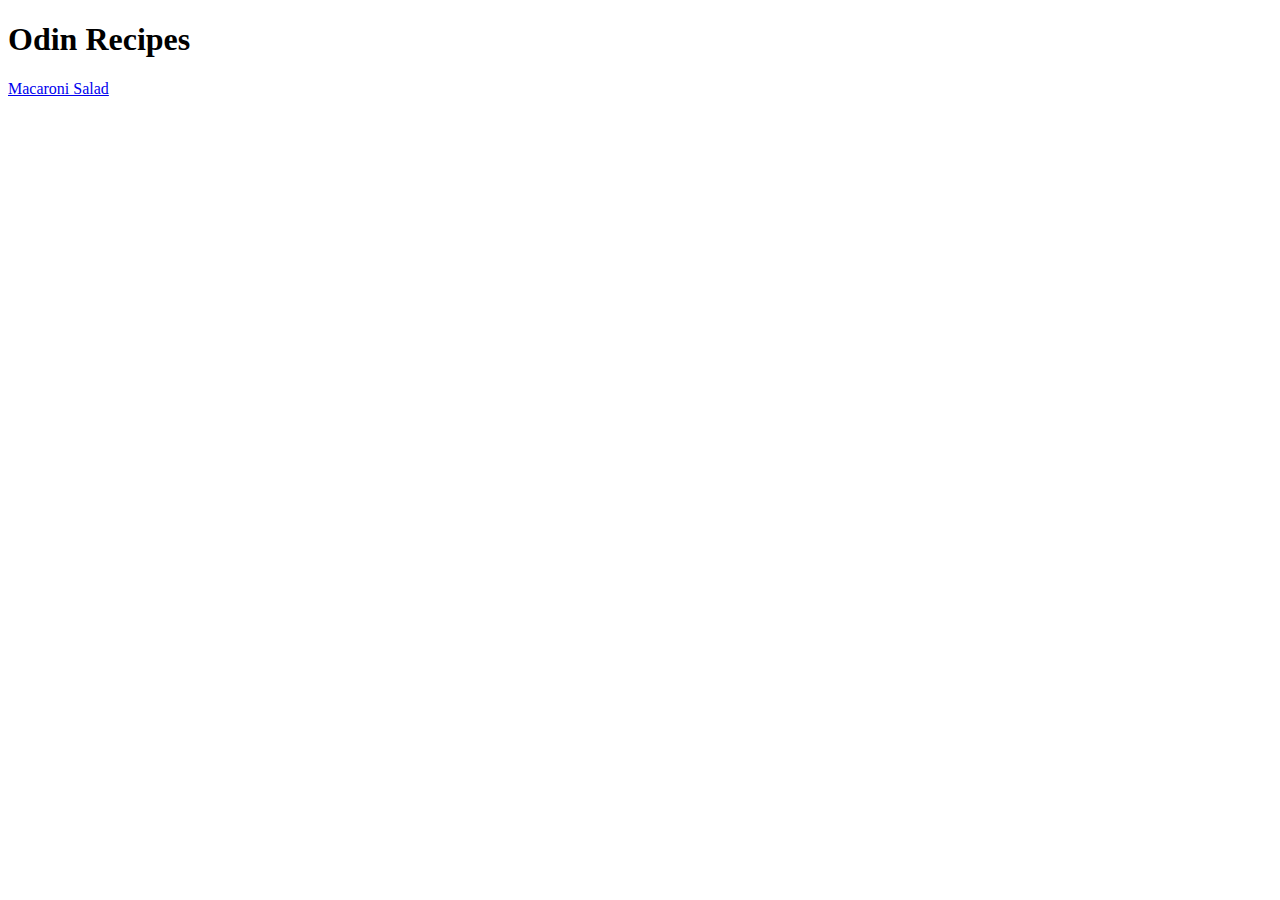
==== index.html @ 820194c5 "eidt  images/macaroni.jpg and index.css" ====
<!DOCTYPE html>
<html lang="en">
<head>
    <meta charset="UTF-8">
    <meta name="viewport" content="width=device-width, initial-scale=1.0">
    <title>Odin Recipes</title>
    
</head>
<body>
   <h1 class="title">Odin Recipes</h1>
   <a href="recipes/macaroni-salad.html">Macaroni Salad</a>


</body>
</html>
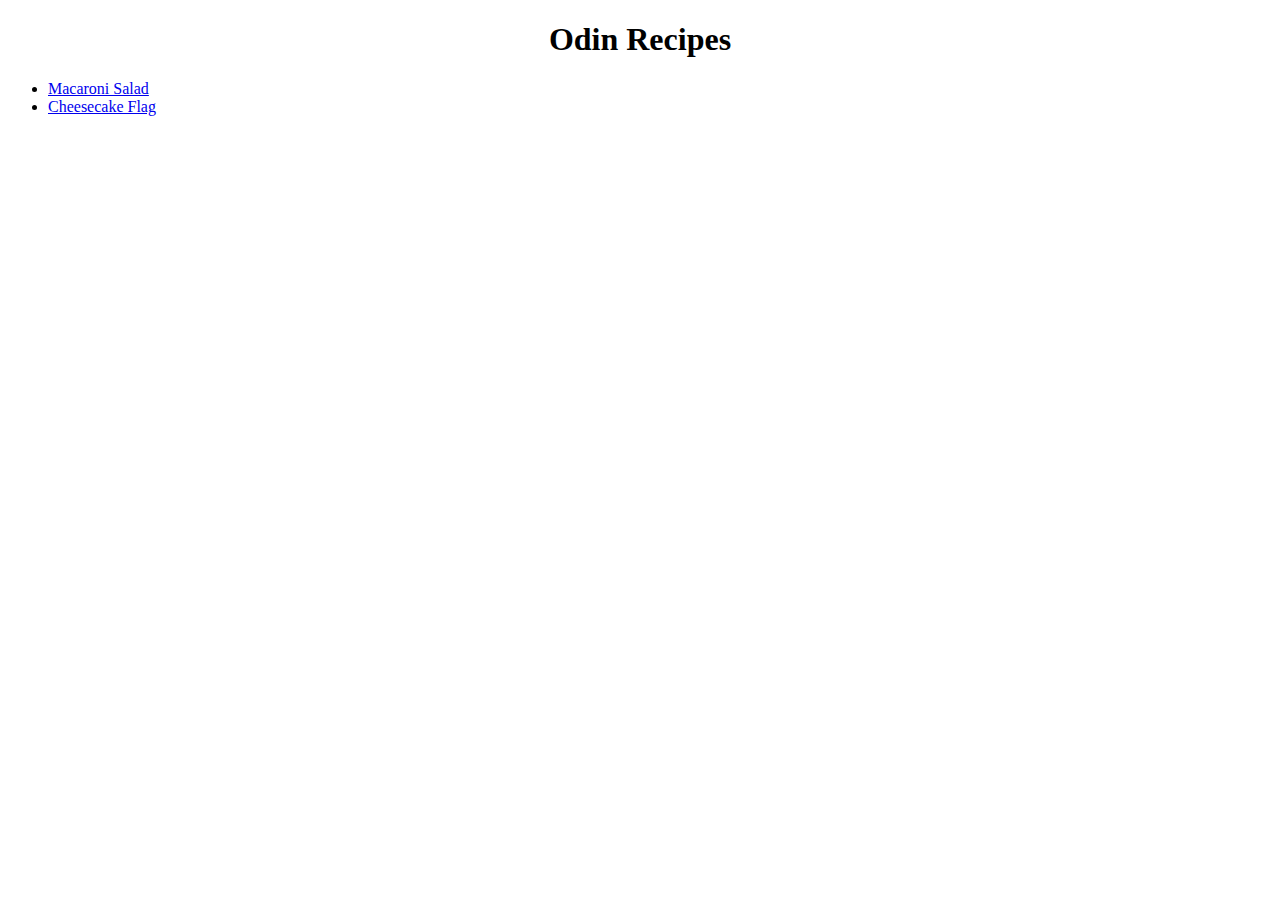
==== commit e34c9365: "added new recipe page" ====
--- a/index.html
+++ b/index.html
@@ -4,12 +4,14 @@
     <meta charset="UTF-8">
     <meta name="viewport" content="width=device-width, initial-scale=1.0">
     <title>Odin Recipes</title>
-    
+    <link rel="stylesheet"  href="index.css">
 </head>
 <body>
    <h1 class="title">Odin Recipes</h1>
-   <a href="recipes/macaroni-salad.html">Macaroni Salad</a>
+<ul>
+   <li><a href="recipes/macaroni-salad.html">Macaroni Salad</a></li>
+   <li><a href="recipes/Cheesecake-flag.html">Cheesecake Flag</a></li>
 
-
+</ul>
 </body>
 </html>--- a/index.css
+++ b/index.css
@@ -0,0 +1,3 @@
+.title{
+    text-align: center;
+}
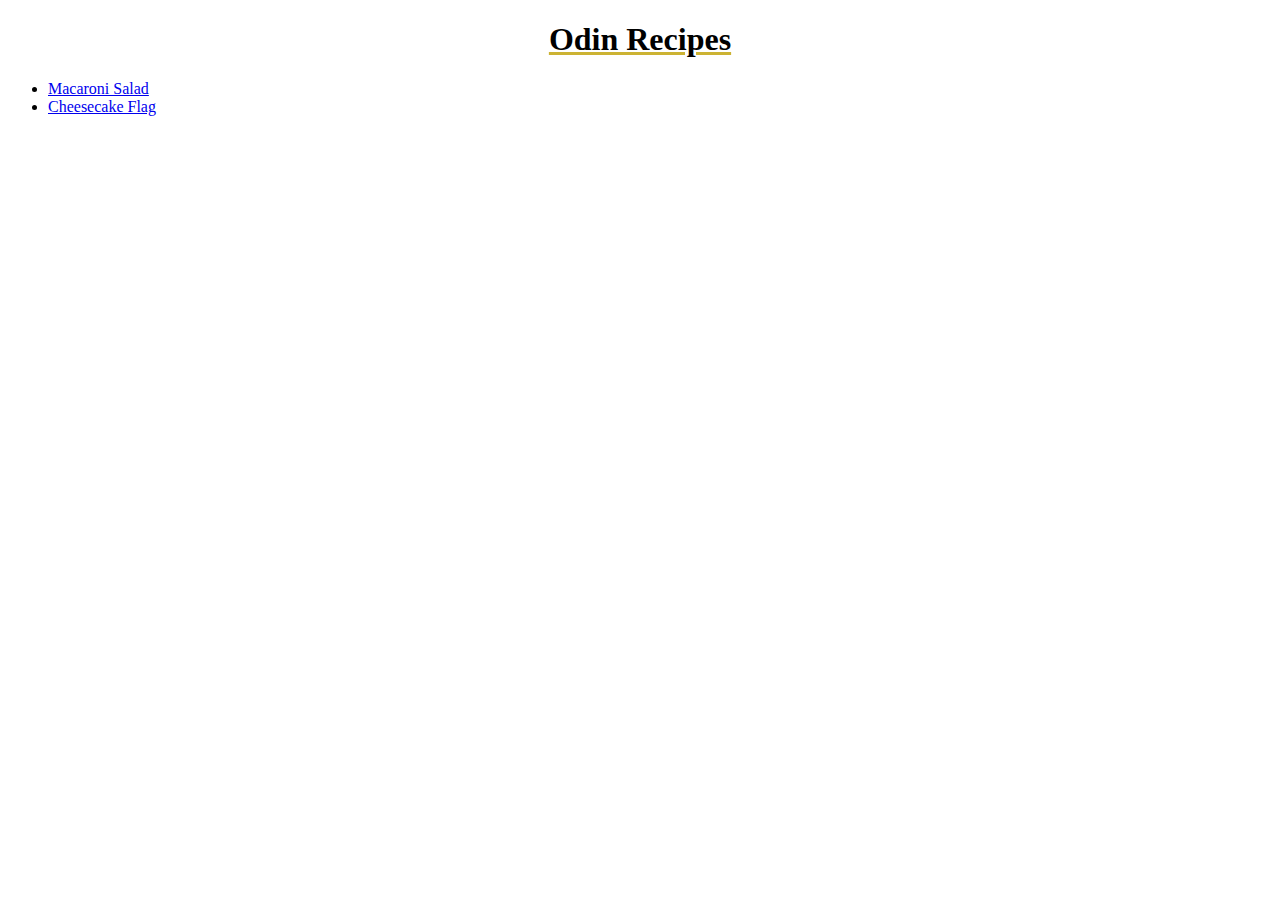
==== commit 343211a9: "Linked index.html to navigate back home" ====
--- a/index.html
+++ b/index.html
@@ -11,7 +11,6 @@
 <ul>
    <li><a href="recipes/macaroni-salad.html">Macaroni Salad</a></li>
    <li><a href="recipes/Cheesecake-flag.html">Cheesecake Flag</a></li>
-
 </ul>
 </body>
 </html>--- a/index.css
+++ b/index.css
@@ -1,3 +1,6 @@
 .title{
     text-align: center;
+    text-decoration: underline;
+    text-decoration-color: rgb(204, 179, 51);
+   
 }
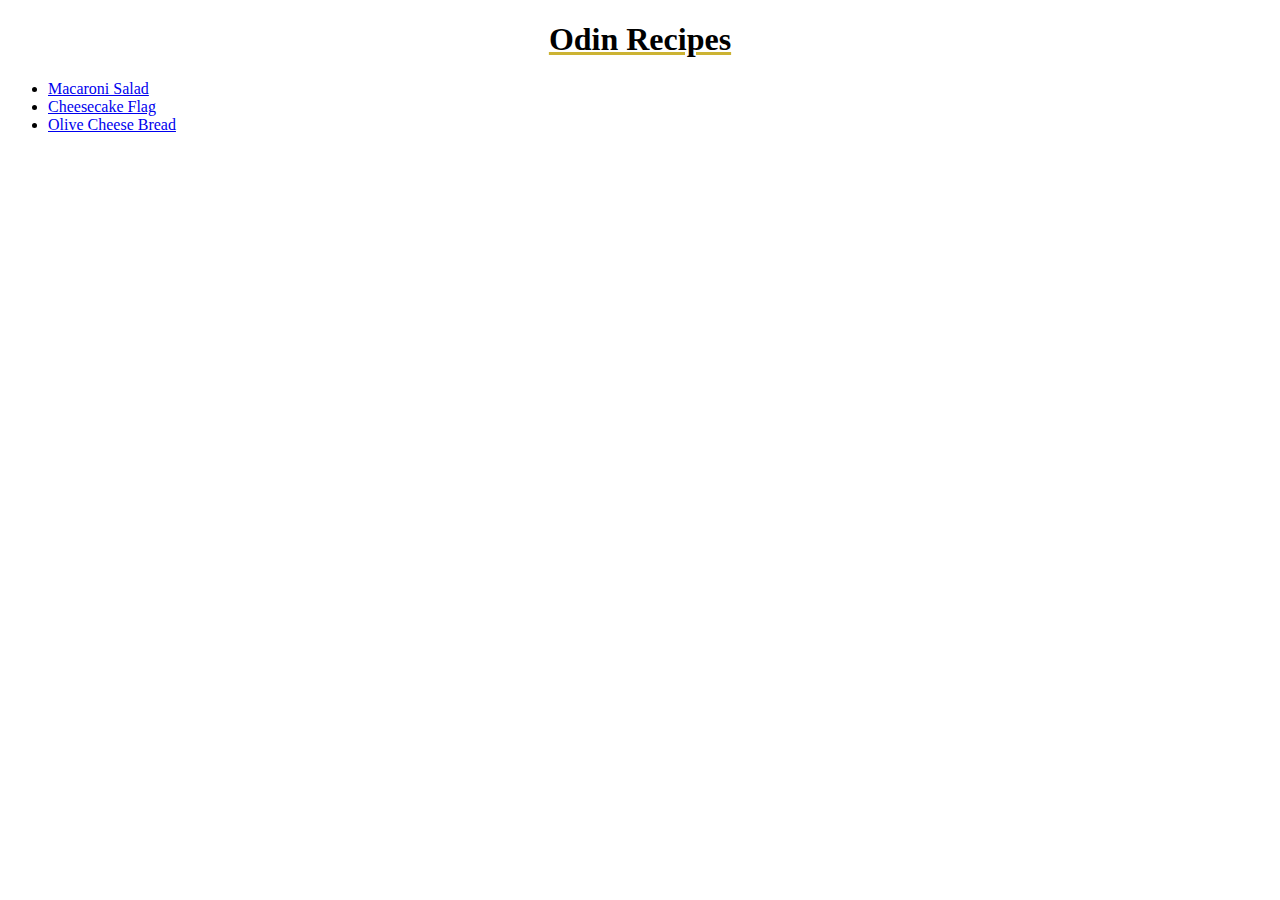
==== commit c4b8acf8: "Cheesy bread page added to index" ====
--- a/index.html
+++ b/index.html
@@ -1,16 +1,17 @@
 <!DOCTYPE html>
 <html lang="en">
-<head>
-    <meta charset="UTF-8">
-    <meta name="viewport" content="width=device-width, initial-scale=1.0">
+  <head>
+    <meta charset="UTF-8" />
+    <meta name="viewport" content="width=device-width, initial-scale=1.0" />
     <title>Odin Recipes</title>
-    <link rel="stylesheet"  href="index.css">
-</head>
-<body>
-   <h1 class="title">Odin Recipes</h1>
-<ul>
-   <li><a href="recipes/macaroni-salad.html">Macaroni Salad</a></li>
-   <li><a href="recipes/Cheesecake-flag.html">Cheesecake Flag</a></li>
-</ul>
-</body>
-</html>+    <link rel="stylesheet" href="index.css" />
+  </head>
+  <body>
+    <h1 class="title">Odin Recipes</h1>
+    <ul>
+      <li><a href="recipes/macaroni-salad.html">Macaroni Salad</a></li>
+      <li><a href="recipes/Cheesecake-flag.html">Cheesecake Flag</a></li>
+      <li><a href="recipes/ocb-.html">Olive Cheese Bread</a></li>
+    </ul>
+  </body>
+</html>
--- a/index.css
+++ b/index.css
@@ -1,6 +1,5 @@
-.title{
-    text-align: center;
-    text-decoration: underline;
-    text-decoration-color: rgb(204, 179, 51);
-   
+.title {
+  text-align: center;
+  text-decoration: underline;
+  text-decoration-color: rgb(204, 179, 51);
 }
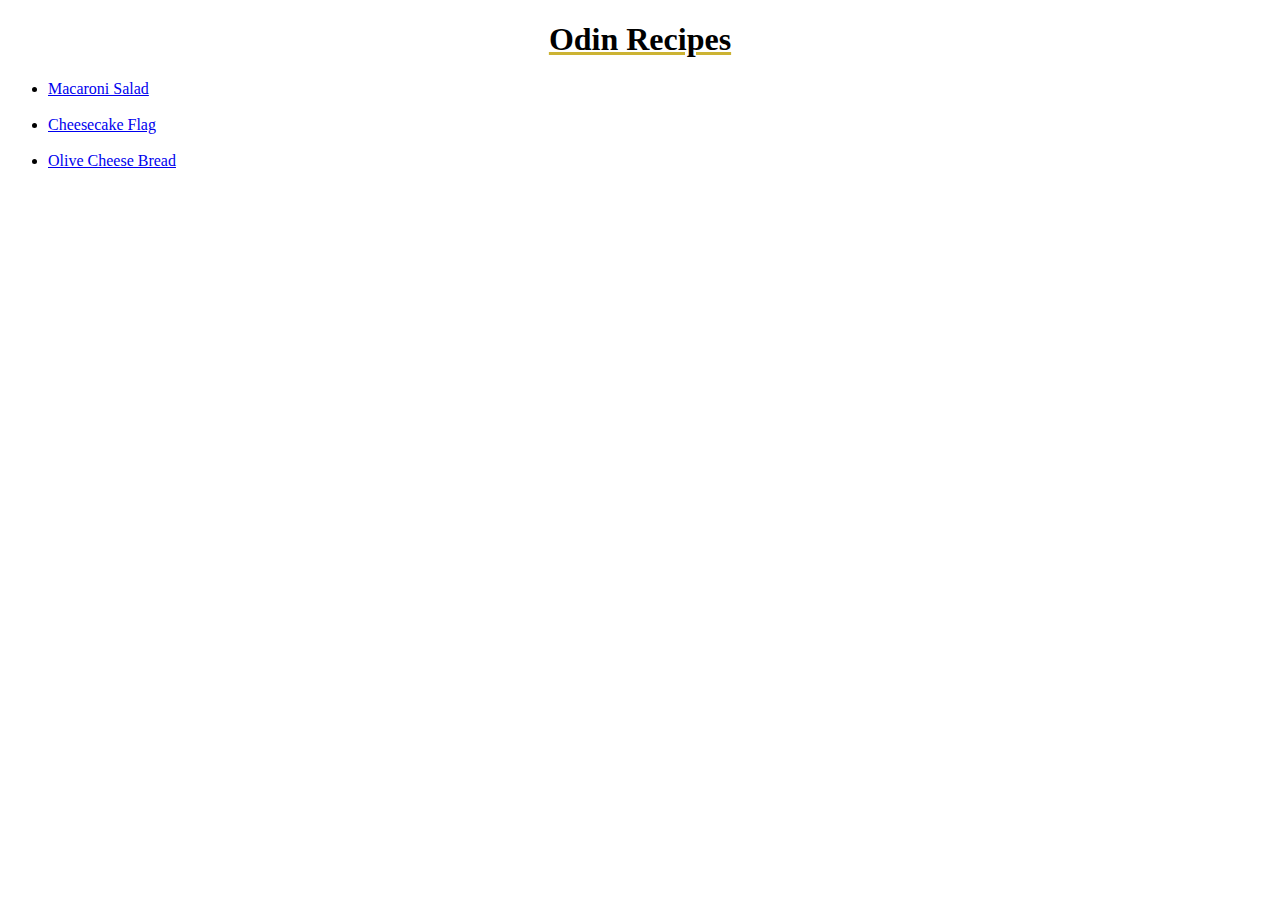
==== commit 9d10a956: "Link for OCB-.html edited to corrected ocb.html" ====
--- a/index.html
+++ b/index.html
@@ -10,8 +10,10 @@
     <h1 class="title">Odin Recipes</h1>
     <ul>
       <li><a href="recipes/macaroni-salad.html">Macaroni Salad</a></li>
+      <br />
       <li><a href="recipes/Cheesecake-flag.html">Cheesecake Flag</a></li>
-      <li><a href="recipes/ocb-.html">Olive Cheese Bread</a></li>
+      <br />
+      <li><a href="recipes/ocb.html">Olive Cheese Bread</a></li>
     </ul>
   </body>
 </html>
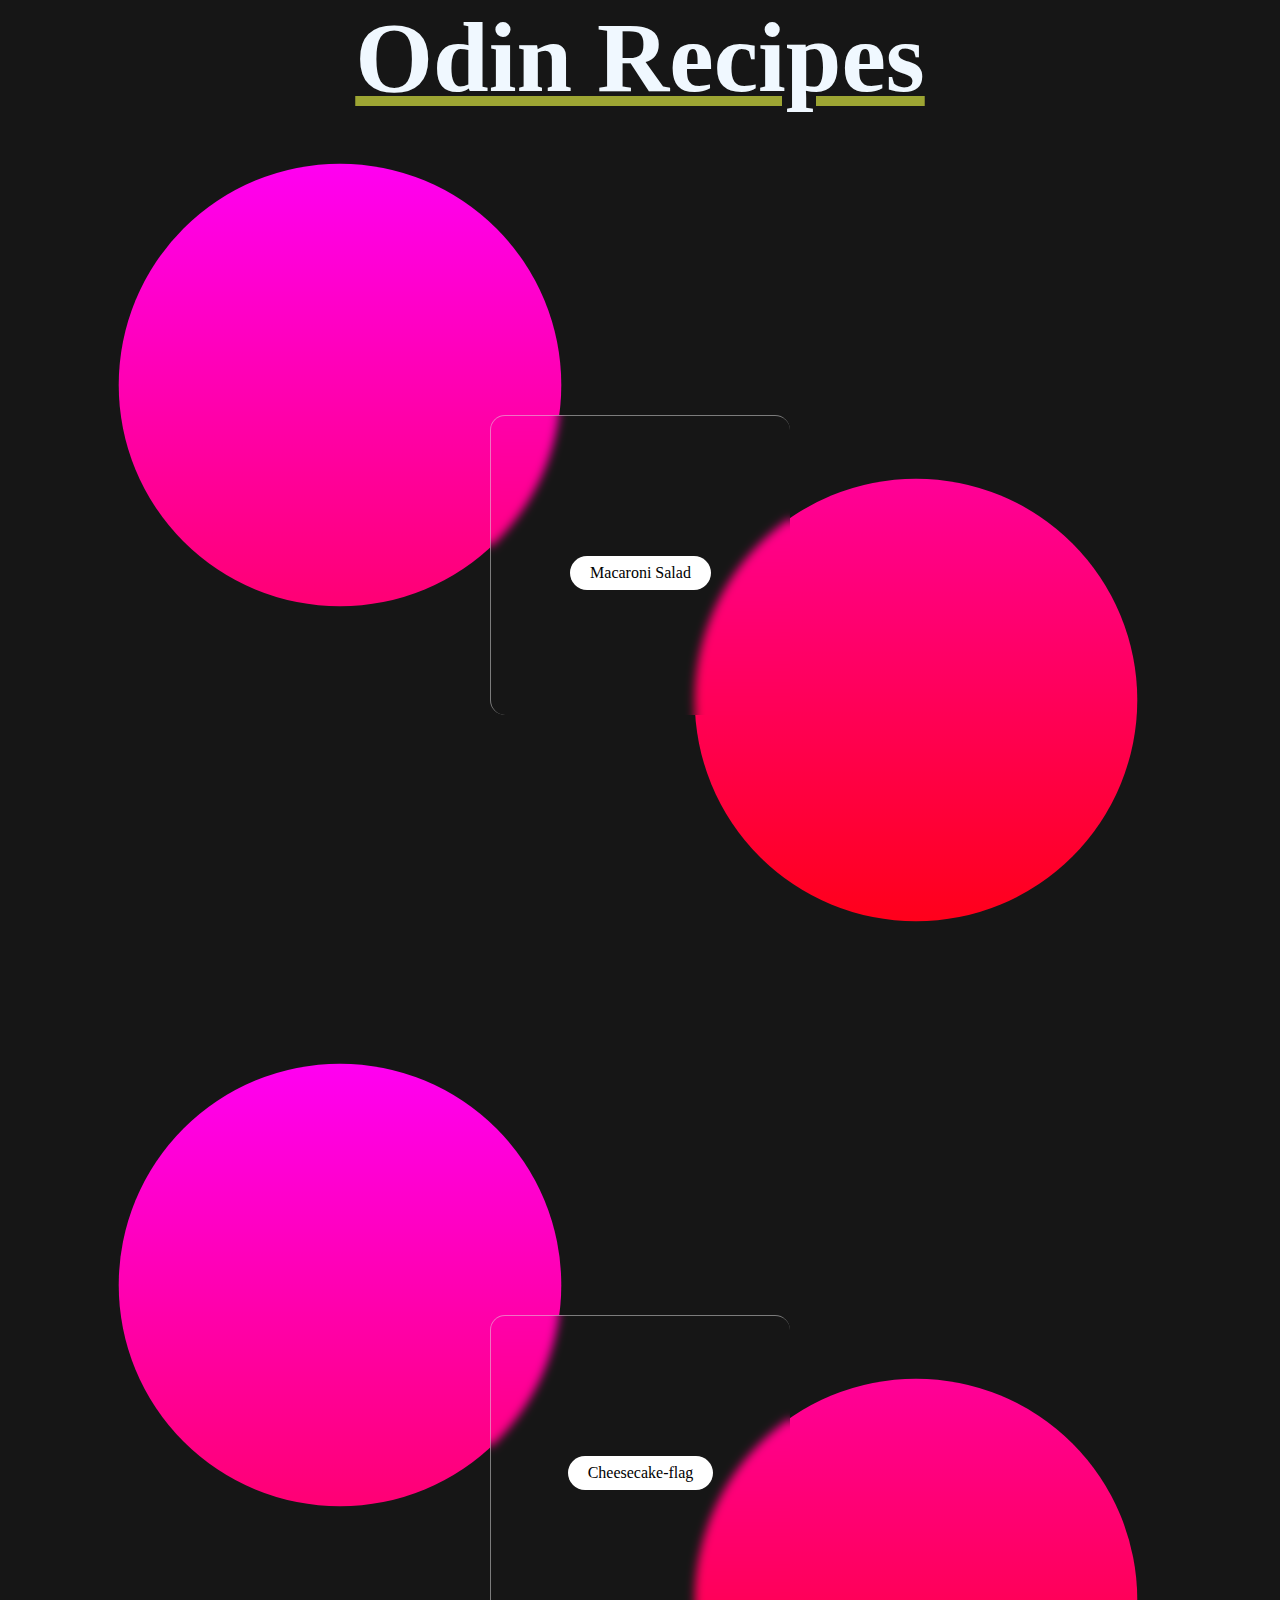
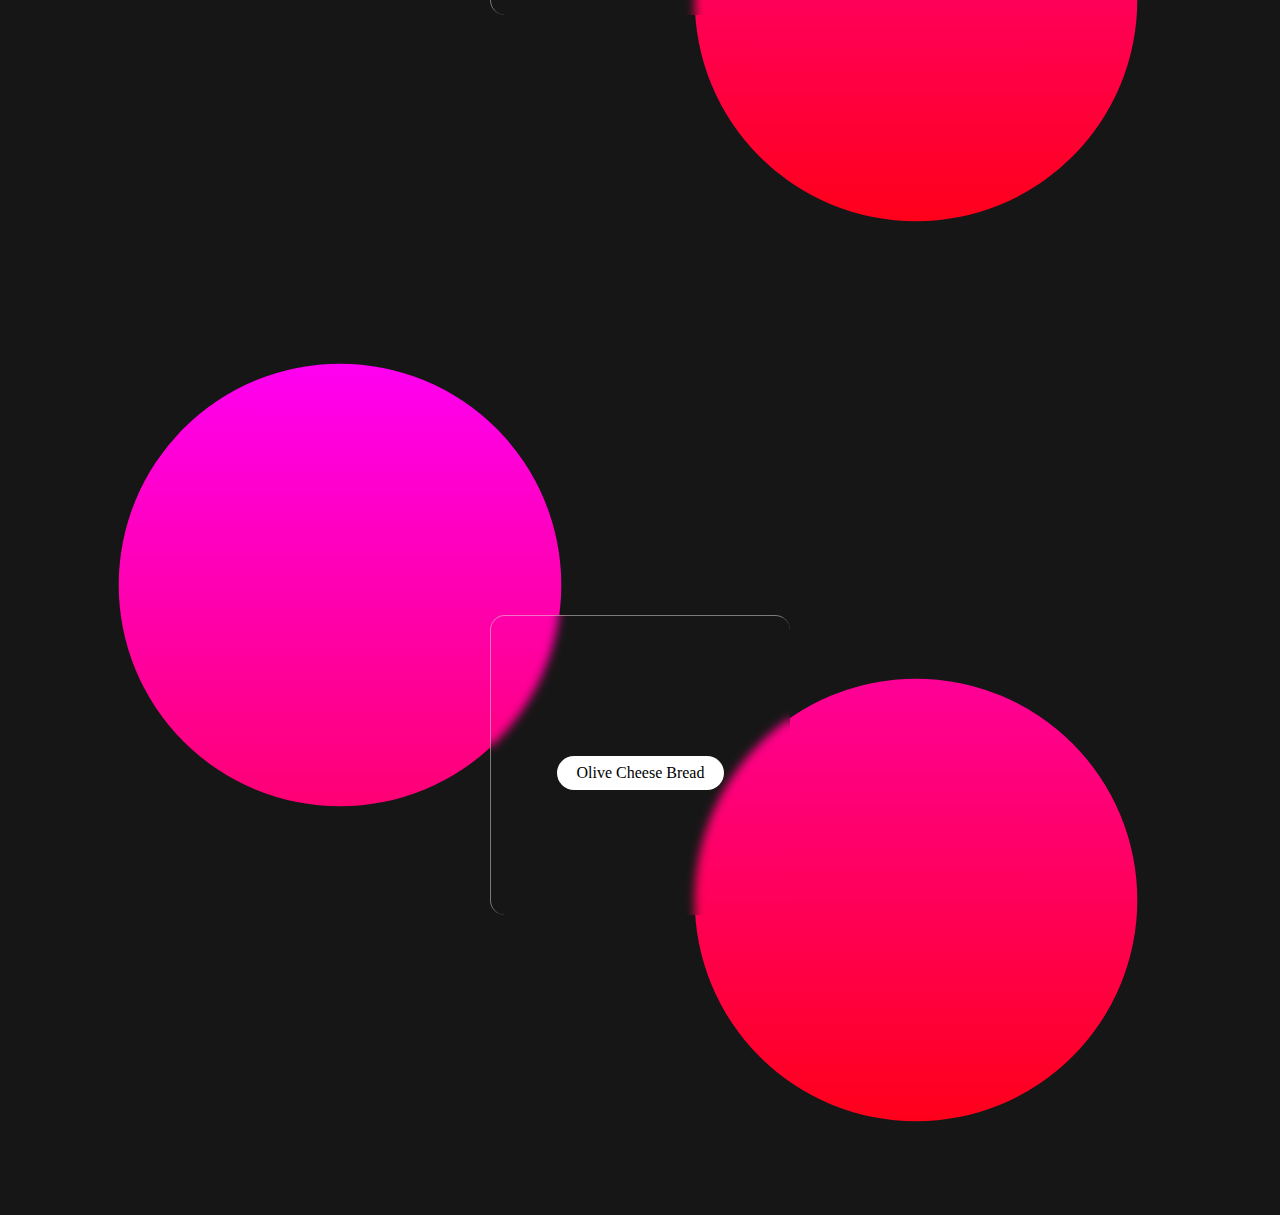
==== commit f363cbe2: "code for new styling added" ====
--- a/index.html
+++ b/index.html
@@ -8,12 +8,32 @@
   </head>
   <body>
     <h1 class="title">Odin Recipes</h1>
-    <ul>
-      <li><a href="recipes/macaroni-salad.html">Macaroni Salad</a></li>
-      <br />
-      <li><a href="recipes/Cheesecake-flag.html">Cheesecake Flag</a></li>
-      <br />
-      <li><a href="recipes/ocb.html">Olive Cheese Bread</a></li>
-    </ul>
+    <main class="container">
+      <div class="card-wrapper">
+        <div class="content">
+          <a class="macaroni" href="recipes/macaroni-salad.html"
+            >Macaroni Salad</a
+          >
+        </div>
+      </div>
+    </main>
+
+    <main class="container">
+      <div class="card-wrapper">
+        <div class="content">
+          <a class="Cheescake Flag" href="recipes/Cheesecake-flag.html"
+            >Cheesecake-flag</a
+          >
+        </div>
+      </div>
+    </main>
+
+    <main class="container">
+      <div class="card-wrapper">
+        <div class="content">
+          <a class="bread" href="recipes/ocb.html">Olive Cheese Bread</a>
+        </div>
+      </div>
+    </main>
   </body>
 </html>
--- a/index.css
+++ b/index.css
@@ -1,5 +1,71 @@
+* {
+  margin: 0;
+  padding: 0;
+  box-sizing: border-box;
+  user-select: none;
+}
 .title {
+  font-family: Copperplate;
   text-align: center;
   text-decoration: underline;
-  text-decoration-color: rgb(204, 179, 51);
+  text-decoration-color: rgb(157, 165, 51);
+  color: aliceblue;
+  font-size: 100px;
 }
+.container::before,
+.container::after {
+  content: "";
+  position: absolute;
+  width: 100%;
+  height: 100%;
+}
+body {
+  height: 100vh;
+  background: #161616;
+}
+.container {
+  position: relative;
+  height: 100%;
+  width: 100%;
+  display: grid;
+  place-items: center;
+}
+.container::before {
+  left: 20px;
+  background: linear-gradient(#f0f, #f00);
+  clip-path: circle(20% at 25% 30%);
+}
+
+.container::after {
+  right: -20px;
+  background: linear-gradient(#f0f, #f00);
+  clip-path: circle(20% at 70% 65%);
+}
+
+.container .card-wrapper {
+  position: relative;
+  display: grid;
+  place-items: center;
+  text-align: center;
+  z-index: 1;
+  width: 300px;
+  height: 300px;
+  box-shadow: 20px 20px 50px rgba(0, 0, 0 0, 0.5);
+  border-radius: 15px;
+  border-top: 1px solid rgba(225, 225, 225, 0.5);
+  border-left: 1px solid rgba(225, 225, 225, 0.5);
+  background: rgb(225, 225, 225, 0);
+  -webkit-backdrop-filter: blur(5px);
+  backdrop-filter: blur(5px);
+  overflow: hidden;
+}
+.container .card-wrapper .content a {
+  display: inline-block;
+  padding: 8px 20px;
+  margin-top: 15px;
+  background: #fff;
+  color: #000;
+  border-radius: 20px;
+  text-decoration: none;
+  font-weight: 500;
+}
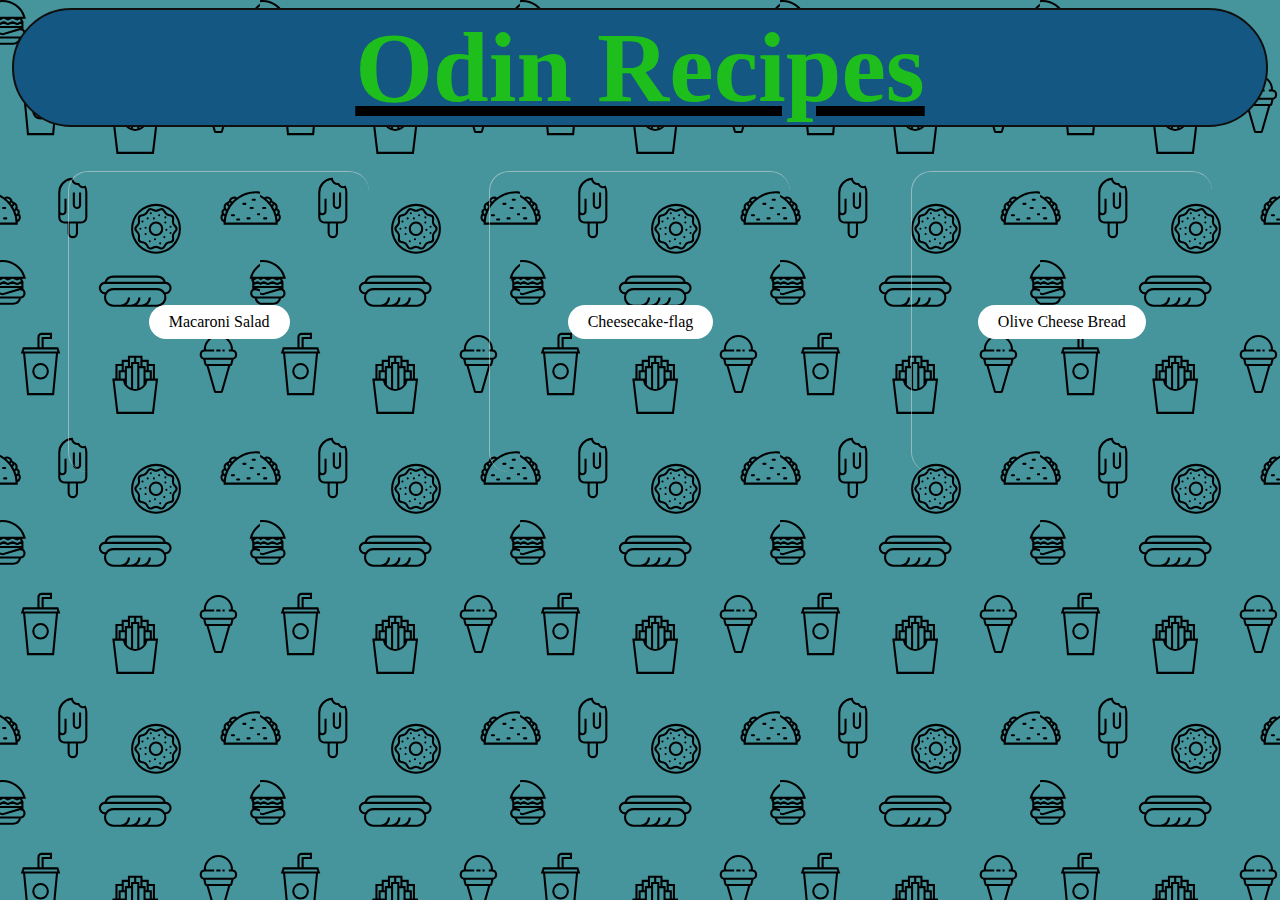
==== commit 97b8f053: "Update" ====
--- a/index.html
+++ b/index.html
@@ -8,32 +8,39 @@
   </head>
   <body>
     <h1 class="title">Odin Recipes</h1>
-    <main class="container">
-      <div class="card-wrapper">
-        <div class="content">
-          <a class="macaroni" href="recipes/macaroni-salad.html"
-            >Macaroni Salad</a
-          >
-        </div>
+
+    <div class="flex">
+      <div id="main">
+        <main class="container">
+          <div class="card-wrapper">
+            <div class="content">
+              <a class="macaroni" href="recipes/macaroni-salad.html"
+                >Macaroni Salad</a
+              >
+            </div>
+          </div>
+        </main>
       </div>
-    </main>
-
-    <main class="container">
-      <div class="card-wrapper">
-        <div class="content">
-          <a class="Cheescake Flag" href="recipes/Cheesecake-flag.html"
-            >Cheesecake-flag</a
-          >
-        </div>
+      <div id="main">
+        <main class="container">
+          <div class="card-wrapper">
+            <div class="content">
+              <a class="Cheescake-Flag" href="recipes/Cheesecake-flag.html"
+                >Cheesecake-flag</a
+              >
+            </div>
+          </div>
+        </main>
       </div>
-    </main>
-
-    <main class="container">
-      <div class="card-wrapper">
-        <div class="content">
-          <a class="bread" href="recipes/ocb.html">Olive Cheese Bread</a>
-        </div>
+      <div id="main">
+        <main class="container">
+          <div class="card-wrapper">
+            <div class="content">
+              <a class="bread" href="recipes/ocb.html">Olive Cheese Bread</a>
+            </div>
+          </div>
+        </main>
       </div>
-    </main>
+    </div>
   </body>
 </html>
--- a/index.css
+++ b/index.css
@@ -1,47 +1,46 @@
 * {
-  margin: 0;
-  padding: 0;
-  box-sizing: border-box;
   user-select: none;
 }
-.title {
+body {
+  background-color: #46949c;
+  background-image: url("data:image/svg+xml,%3Csvg xmlns='http://www.w3.org/2000/svg' width='260' height='260' viewBox='0 0 250 250'%3E%3Cg fill-rule='evenodd'%3E%3Cg fill='%23000000' fill-opacity='1'%3E%3Cpath d='M24.37 16c.2.65.39 1.32.54 2H21.17l1.17 2.34.45.9-.24.11V28a5 5 0 0 1-2.23 8.94l-.02.06a8 8 0 0 1-7.75 6h-20a8 8 0 0 1-7.74-6l-.02-.06A5 5 0 0 1-17.45 28v-6.76l-.79-1.58-.44-.9.9-.44.63-.32H-20a23.01 23.01 0 0 1 44.37-2zm-36.82 2a1 1 0 0 0-.44.1l-3.1 1.56.89 1.79 1.31-.66a3 3 0 0 1 2.69 0l2.2 1.1a1 1 0 0 0 .9 0l2.21-1.1a3 3 0 0 1 2.69 0l2.2 1.1a1 1 0 0 0 .9 0l2.21-1.1a3 3 0 0 1 2.69 0l2.2 1.1a1 1 0 0 0 .86.02l2.88-1.27a3 3 0 0 1 2.43 0l2.88 1.27a1 1 0 0 0 .85-.02l3.1-1.55-.89-1.79-1.42.71a3 3 0 0 1-2.56.06l-2.77-1.23a1 1 0 0 0-.4-.09h-.01a1 1 0 0 0-.4.09l-2.78 1.23a3 3 0 0 1-2.56-.06l-2.3-1.15a1 1 0 0 0-.45-.11h-.01a1 1 0 0 0-.44.1L.9 19.22a3 3 0 0 1-2.69 0l-2.2-1.1a1 1 0 0 0-.45-.11h-.01a1 1 0 0 0-.44.1l-2.21 1.11a3 3 0 0 1-2.69 0l-2.2-1.1a1 1 0 0 0-.45-.11h-.01zm0-2h-4.9a21.01 21.01 0 0 1 39.61 0h-2.09l-.06-.13-.26.13h-32.31zm30.35 7.68l1.36-.68h1.3v2h-36v-1.15l.34-.17 1.36-.68h2.59l1.36.68a3 3 0 0 0 2.69 0l1.36-.68h2.59l1.36.68a3 3 0 0 0 2.69 0L2.26 23h2.59l1.36.68a3 3 0 0 0 2.56.06l1.67-.74h3.23l1.67.74a3 3 0 0 0 2.56-.06zM-13.82 27l16.37 4.91L18.93 27h-32.75zm-.63 2h.34l16.66 5 16.67-5h.33a3 3 0 1 1 0 6h-34a3 3 0 1 1 0-6zm1.35 8a6 6 0 0 0 5.65 4h20a6 6 0 0 0 5.66-4H-13.1z'/%3E%3Cpath id='path6_fill-copy' d='M284.37 16c.2.65.39 1.32.54 2H281.17l1.17 2.34.45.9-.24.11V28a5 5 0 0 1-2.23 8.94l-.02.06a8 8 0 0 1-7.75 6h-20a8 8 0 0 1-7.74-6l-.02-.06a5 5 0 0 1-2.24-8.94v-6.76l-.79-1.58-.44-.9.9-.44.63-.32H240a23.01 23.01 0 0 1 44.37-2zm-36.82 2a1 1 0 0 0-.44.1l-3.1 1.56.89 1.79 1.31-.66a3 3 0 0 1 2.69 0l2.2 1.1a1 1 0 0 0 .9 0l2.21-1.1a3 3 0 0 1 2.69 0l2.2 1.1a1 1 0 0 0 .9 0l2.21-1.1a3 3 0 0 1 2.69 0l2.2 1.1a1 1 0 0 0 .86.02l2.88-1.27a3 3 0 0 1 2.43 0l2.88 1.27a1 1 0 0 0 .85-.02l3.1-1.55-.89-1.79-1.42.71a3 3 0 0 1-2.56.06l-2.77-1.23a1 1 0 0 0-.4-.09h-.01a1 1 0 0 0-.4.09l-2.78 1.23a3 3 0 0 1-2.56-.06l-2.3-1.15a1 1 0 0 0-.45-.11h-.01a1 1 0 0 0-.44.1l-2.21 1.11a3 3 0 0 1-2.69 0l-2.2-1.1a1 1 0 0 0-.45-.11h-.01a1 1 0 0 0-.44.1l-2.21 1.11a3 3 0 0 1-2.69 0l-2.2-1.1a1 1 0 0 0-.45-.11h-.01zm0-2h-4.9a21.01 21.01 0 0 1 39.61 0h-2.09l-.06-.13-.26.13h-32.31zm30.35 7.68l1.36-.68h1.3v2h-36v-1.15l.34-.17 1.36-.68h2.59l1.36.68a3 3 0 0 0 2.69 0l1.36-.68h2.59l1.36.68a3 3 0 0 0 2.69 0l1.36-.68h2.59l1.36.68a3 3 0 0 0 2.56.06l1.67-.74h3.23l1.67.74a3 3 0 0 0 2.56-.06zM246.18 27l16.37 4.91L278.93 27h-32.75zm-.63 2h.34l16.66 5 16.67-5h.33a3 3 0 1 1 0 6h-34a3 3 0 1 1 0-6zm1.35 8a6 6 0 0 0 5.65 4h20a6 6 0 0 0 5.66-4H246.9z'/%3E%3Cpath d='M159.5 21.02A9 9 0 0 0 151 15h-42a9 9 0 0 0-8.5 6.02 6 6 0 0 0 .02 11.96A8.99 8.99 0 0 0 109 45h42a9 9 0 0 0 8.48-12.02 6 6 0 0 0 .02-11.96zM151 17h-42a7 7 0 0 0-6.33 4h54.66a7 7 0 0 0-6.33-4zm-9.34 26a8.98 8.98 0 0 0 3.34-7h-2a7 7 0 0 1-7 7h-4.34a8.98 8.98 0 0 0 3.34-7h-2a7 7 0 0 1-7 7h-4.34a8.98 8.98 0 0 0 3.34-7h-2a7 7 0 0 1-7 7h-7a7 7 0 1 1 0-14h42a7 7 0 1 1 0 14h-9.34zM109 27a9 9 0 0 0-7.48 4H101a4 4 0 1 1 0-8h58a4 4 0 0 1 0 8h-.52a9 9 0 0 0-7.48-4h-42z'/%3E%3Cpath d='M39 115a8 8 0 1 0 0-16 8 8 0 0 0 0 16zm6-8a6 6 0 1 1-12 0 6 6 0 0 1 12 0zm-3-29v-2h8v-6H40a4 4 0 0 0-4 4v10H22l-1.33 4-.67 2h2.19L26 130h26l3.81-40H58l-.67-2L56 84H42v-6zm-4-4v10h2V74h8v-2h-8a2 2 0 0 0-2 2zm2 12h14.56l.67 2H22.77l.67-2H40zm13.8 4H24.2l3.62 38h22.36l3.62-38z'/%3E%3Cpath d='M129 92h-6v4h-6v4h-6v14h-3l.24 2 3.76 32h36l3.76-32 .24-2h-3v-14h-6v-4h-6v-4h-8zm18 22v-12h-4v4h3v8h1zm-3 0v-6h-4v6h4zm-6 6v-16h-4v19.17c1.6-.7 2.97-1.8 4-3.17zm-6 3.8V100h-4v23.8a10.04 10.04 0 0 0 4 0zm-6-.63V104h-4v16a10.04 10.04 0 0 0 4 3.17zm-6-9.17v-6h-4v6h4zm-6 0v-8h3v-4h-4v12h1zm27-12v-4h-4v4h3v4h1v-4zm-6 0v-8h-4v4h3v4h1zm-6-4v-4h-4v8h1v-4h3zm-6 4v-4h-4v8h1v-4h3zm7 24a12 12 0 0 0 11.83-10h7.92l-3.53 30h-32.44l-3.53-30h7.92A12 12 0 0 0 130 126z'/%3E%3Cpath d='M212 86v2h-4v-2h4zm4 0h-2v2h2v-2zm-20 0v.1a5 5 0 0 0-.56 9.65l.06.25 1.12 4.48a2 2 0 0 0 1.94 1.52h.01l7.02 24.55a2 2 0 0 0 1.92 1.45h4.98a2 2 0 0 0 1.92-1.45l7.02-24.55a2 2 0 0 0 1.95-1.52L224.5 96l.06-.25a5 5 0 0 0-.56-9.65V86a14 14 0 0 0-28 0zm4 0h6v2h-9a3 3 0 1 0 0 6H223a3 3 0 1 0 0-6H220v-2h2a12 12 0 1 0-24 0h2zm-1.44 14l-1-4h24.88l-1 4h-22.88zm8.95 26l-6.86-24h18.7l-6.86 24h-4.98zM150 242a22 22 0 1 0 0-44 22 22 0 0 0 0 44zm24-22a24 24 0 1 1-48 0 24 24 0 0 1 48 0zm-28.38 17.73l2.04-.87a6 6 0 0 1 4.68 0l2.04.87a2 2 0 0 0 2.5-.82l1.14-1.9a6 6 0 0 1 3.79-2.75l2.15-.5a2 2 0 0 0 1.54-2.12l-.19-2.2a6 6 0 0 1 1.45-4.46l1.45-1.67a2 2 0 0 0 0-2.62l-1.45-1.67a6 6 0 0 1-1.45-4.46l.2-2.2a2 2 0 0 0-1.55-2.13l-2.15-.5a6 6 0 0 1-3.8-2.75l-1.13-1.9a2 2 0 0 0-2.5-.8l-2.04.86a6 6 0 0 1-4.68 0l-2.04-.87a2 2 0 0 0-2.5.82l-1.14 1.9a6 6 0 0 1-3.79 2.75l-2.15.5a2 2 0 0 0-1.54 2.12l.19 2.2a6 6 0 0 1-1.45 4.46l-1.45 1.67a2 2 0 0 0 0 2.62l1.45 1.67a6 6 0 0 1 1.45 4.46l-.2 2.2a2 2 0 0 0 1.55 2.13l2.15.5a6 6 0 0 1 3.8 2.75l1.13 1.9a2 2 0 0 0 2.5.8zm2.82.97a4 4 0 0 1 3.12 0l2.04.87a4 4 0 0 0 4.99-1.62l1.14-1.9a4 4 0 0 1 2.53-1.84l2.15-.5a4 4 0 0 0 3.09-4.24l-.2-2.2a4 4 0 0 1 .97-2.98l1.45-1.67a4 4 0 0 0 0-5.24l-1.45-1.67a4 4 0 0 1-.97-2.97l.2-2.2a4 4 0 0 0-3.09-4.25l-2.15-.5a4 4 0 0 1-2.53-1.84l-1.14-1.9a4 4 0 0 0-5-1.62l-2.03.87a4 4 0 0 1-3.12 0l-2.04-.87a4 4 0 0 0-4.99 1.62l-1.14 1.9a4 4 0 0 1-2.53 1.84l-2.15.5a4 4 0 0 0-3.09 4.24l.2 2.2a4 4 0 0 1-.97 2.98l-1.45 1.67a4 4 0 0 0 0 5.24l1.45 1.67a4 4 0 0 1 .97 2.97l-.2 2.2a4 4 0 0 0 3.09 4.25l2.15.5a4 4 0 0 1 2.53 1.84l1.14 1.9a4 4 0 0 0 5 1.62l2.03-.87zM152 207a1 1 0 1 1 2 0 1 1 0 0 1-2 0zm6 2a1 1 0 1 1 2 0 1 1 0 0 1-2 0zm-11 1a1 1 0 1 1 2 0 1 1 0 0 1-2 0zm-6 0a1 1 0 1 1 2 0 1 1 0 0 1-2 0zm3-5a1 1 0 1 1 2 0 1 1 0 0 1-2 0zm-8 8a1 1 0 1 1 2 0 1 1 0 0 1-2 0zm3 6a1 1 0 1 1 2 0 1 1 0 0 1-2 0zm0 6a1 1 0 1 1 2 0 1 1 0 0 1-2 0zm4 7a1 1 0 1 1 2 0 1 1 0 0 1-2 0zm5-2a1 1 0 1 1 2 0 1 1 0 0 1-2 0zm5 4a1 1 0 1 1 2 0 1 1 0 0 1-2 0zm4-6a1 1 0 1 1 2 0 1 1 0 0 1-2 0zm6-4a1 1 0 1 1 2 0 1 1 0 0 1-2 0zm-4-3a1 1 0 1 1 2 0 1 1 0 0 1-2 0zm4-3a1 1 0 1 1 2 0 1 1 0 0 1-2 0zm-5-4a1 1 0 1 1 2 0 1 1 0 0 1-2 0zm-24 6a1 1 0 1 1 2 0 1 1 0 0 1-2 0zm16 5a5 5 0 1 0 0-10 5 5 0 0 0 0 10zm7-5a7 7 0 1 1-14 0 7 7 0 0 1 14 0zm86-29a1 1 0 0 0 0 2h2a1 1 0 0 0 0-2h-2zm19 9a1 1 0 0 1 1-1h2a1 1 0 0 1 0 2h-2a1 1 0 0 1-1-1zm-14 5a1 1 0 0 0 0 2h2a1 1 0 0 0 0-2h-2zm-25 1a1 1 0 0 0 0 2h2a1 1 0 0 0 0-2h-2zm5 4a1 1 0 0 0 0 2h2a1 1 0 0 0 0-2h-2zm9 0a1 1 0 0 1 1-1h2a1 1 0 0 1 0 2h-2a1 1 0 0 1-1-1zm15 1a1 1 0 0 1 1-1h2a1 1 0 0 1 0 2h-2a1 1 0 0 1-1-1zm12-2a1 1 0 0 0 0 2h2a1 1 0 0 0 0-2h-2zm-11-14a1 1 0 0 1 1-1h2a1 1 0 0 1 0 2h-2a1 1 0 0 1-1-1zm-19 0a1 1 0 0 0 0 2h2a1 1 0 0 0 0-2h-2zm6 5a1 1 0 0 1 1-1h2a1 1 0 0 1 0 2h-2a1 1 0 0 1-1-1zm-25 15c0-.47.01-.94.03-1.4a5 5 0 0 1-1.7-8 3.99 3.99 0 0 1 1.88-5.18 5 5 0 0 1 3.4-6.22 3 3 0 0 1 1.46-1.05 5 5 0 0 1 7.76-3.27A30.86 30.86 0 0 1 246 184c6.79 0 13.06 2.18 18.17 5.88a5 5 0 0 1 7.76 3.27 3 3 0 0 1 1.47 1.05 5 5 0 0 1 3.4 6.22 4 4 0 0 1 1.87 5.18 4.98 4.98 0 0 1-1.7 8c.02.46.03.93.03 1.4v1h-62v-1zm.83-7.17a30.9 30.9 0 0 0-.62 3.57 3 3 0 0 1-.61-4.2c.37.28.78.49 1.23.63zm1.49-4.61c-.36.87-.68 1.76-.96 2.68a2 2 0 0 1-.21-3.71c.33.4.73.75 1.17 1.03zm2.32-4.54c-.54.86-1.03 1.76-1.49 2.68a3 3 0 0 1-.07-4.67 3 3 0 0 0 1.56 1.99zm1.14-1.7c.35-.5.72-.98 1.1-1.46a1 1 0 1 0-1.1 1.45zm5.34-5.77c-1.03.86-2 1.79-2.9 2.77a3 3 0 0 0-1.11-.77 3 3 0 0 1 4-2zm42.66 2.77c-.9-.98-1.87-1.9-2.9-2.77a3 3 0 0 1 4.01 2 3 3 0 0 0-1.1.77zm1.34 1.54c.38.48.75.96 1.1 1.45a1 1 0 1 0-1.1-1.45zm3.73 5.84c-.46-.92-.95-1.82-1.5-2.68a3 3 0 0 0 1.57-1.99 3 3 0 0 1-.07 4.67zm1.8 4.53c-.29-.9-.6-1.8-.97-2.67.44-.28.84-.63 1.17-1.03a2 2 0 0 1-.2 3.7zm1.14 5.51c-.14-1.21-.35-2.4-.62-3.57.45-.14.86-.35 1.23-.63a2.99 2.99 0 0 1-.6 4.2zM275 214a29 29 0 0 0-57.97 0h57.96zM72.33 198.12c-.21-.32-.34-.7-.34-1.12v-12h-2v12a4.01 4.01 0 0 0 7.09 2.54c.57-.69.91-1.57.91-2.54v-12h-2v12a1.99 1.99 0 0 1-2 2 2 2 0 0 1-1.66-.88zM75 176c.38 0 .74-.04 1.1-.12a4 4 0 0 0 6.19 2.4A13.94 13.94 0 0 1 84 185v24a6 6 0 0 1-6 6h-3v9a5 5 0 1 1-10 0v-9h-3a6 6 0 0 1-6-6v-24a14 14 0 0 1 14-14 5 5 0 0 0 5 5zm-17 15v12a1.99 1.99 0 0 0 1.22 1.84 2 2 0 0 0 2.44-.72c.21-.32.34-.7.34-1.12v-12h2v12a3.98 3.98 0 0 1-5.35 3.77 3.98 3.98 0 0 1-.65-.3V209a4 4 0 0 0 4 4h16a4 4 0 0 0 4-4v-24c.01-1.53-.23-2.88-.72-4.17-.43.1-.87.16-1.28.17a6 6 0 0 1-5.2-3 7 7 0 0 1-6.47-4.88A12 12 0 0 0 58 185v6zm9 24v9a3 3 0 1 0 6 0v-9h-6z'/%3E%3Cpath d='M-17 191a1 1 0 0 0 0 2h2a1 1 0 0 0 0-2h-2zm19 9a1 1 0 0 1 1-1h2a1 1 0 0 1 0 2H3a1 1 0 0 1-1-1zm-14 5a1 1 0 0 0 0 2h2a1 1 0 0 0 0-2h-2zm-25 1a1 1 0 0 0 0 2h2a1 1 0 0 0 0-2h-2zm5 4a1 1 0 0 0 0 2h2a1 1 0 0 0 0-2h-2zm9 0a1 1 0 0 1 1-1h2a1 1 0 0 1 0 2h-2a1 1 0 0 1-1-1zm15 1a1 1 0 0 1 1-1h2a1 1 0 0 1 0 2h-2a1 1 0 0 1-1-1zm12-2a1 1 0 0 0 0 2h2a1 1 0 0 0 0-2H4zm-11-14a1 1 0 0 1 1-1h2a1 1 0 0 1 0 2h-2a1 1 0 0 1-1-1zm-19 0a1 1 0 0 0 0 2h2a1 1 0 0 0 0-2h-2zm6 5a1 1 0 0 1 1-1h2a1 1 0 0 1 0 2h-2a1 1 0 0 1-1-1zm-25 15c0-.47.01-.94.03-1.4a5 5 0 0 1-1.7-8 3.99 3.99 0 0 1 1.88-5.18 5 5 0 0 1 3.4-6.22 3 3 0 0 1 1.46-1.05 5 5 0 0 1 7.76-3.27A30.86 30.86 0 0 1-14 184c6.79 0 13.06 2.18 18.17 5.88a5 5 0 0 1 7.76 3.27 3 3 0 0 1 1.47 1.05 5 5 0 0 1 3.4 6.22 4 4 0 0 1 1.87 5.18 4.98 4.98 0 0 1-1.7 8c.02.46.03.93.03 1.4v1h-62v-1zm.83-7.17a30.9 30.9 0 0 0-.62 3.57 3 3 0 0 1-.61-4.2c.37.28.78.49 1.23.63zm1.49-4.61c-.36.87-.68 1.76-.96 2.68a2 2 0 0 1-.21-3.71c.33.4.73.75 1.17 1.03zm2.32-4.54c-.54.86-1.03 1.76-1.49 2.68a3 3 0 0 1-.07-4.67 3 3 0 0 0 1.56 1.99zm1.14-1.7c.35-.5.72-.98 1.1-1.46a1 1 0 1 0-1.1 1.45zm5.34-5.77c-1.03.86-2 1.79-2.9 2.77a3 3 0 0 0-1.11-.77 3 3 0 0 1 4-2zm42.66 2.77c-.9-.98-1.87-1.9-2.9-2.77a3 3 0 0 1 4.01 2 3 3 0 0 0-1.1.77zm1.34 1.54c.38.48.75.96 1.1 1.45a1 1 0 1 0-1.1-1.45zm3.73 5.84c-.46-.92-.95-1.82-1.5-2.68a3 3 0 0 0 1.57-1.99 3 3 0 0 1-.07 4.67zm1.8 4.53c-.29-.9-.6-1.8-.97-2.67.44-.28.84-.63 1.17-1.03a2 2 0 0 1-.2 3.7zm1.14 5.51c-.14-1.21-.35-2.4-.62-3.57.45-.14.86-.35 1.23-.63a2.99 2.99 0 0 1-.6 4.2zM15 214a29 29 0 0 0-57.97 0h57.96z'/%3E%3C/g%3E%3C/g%3E%3C/svg%3E");
+}
+h1 {
   font-family: Copperplate;
   text-align: center;
   text-decoration: underline;
-  text-decoration-color: rgb(157, 165, 51);
-  color: aliceblue;
+  text-decoration-color: rgb(0, 0, 0);
+  color: #1ebf1c;
   font-size: 100px;
-}
-.container::before,
-.container::after {
-  content: "";
-  position: absolute;
-  width: 100%;
-  height: 100%;
-}
-body {
-  height: 100vh;
-  background: #161616;
-}
-.container {
-  position: relative;
-  height: 100%;
-  width: 100%;
-  display: grid;
-  place-items: center;
-}
-.container::before {
-  left: 20px;
-  background: linear-gradient(#f0f, #f00);
-  clip-path: circle(20% at 25% 30%);
+  margin: 4px;
+  border: 2px solid rgb(15, 15, 15);
+  background-color: #155783;
+  border-radius: 100px;
 }
 
-.container::after {
-  right: -20px;
-  background: linear-gradient(#f0f, #f00);
-  clip-path: circle(20% at 70% 65%);
+/* START OF CONTAINER */
+
+#main {
+  width: 90%;
+  margin-left: auto;
+  margin-right: auto;
+  display: flex;
+  justify-content: center;
+  flex-wrap: wrap;
 }
 
+.flex {
+  display: flex;
+}
+
+.container {
+  display: flex;
+  flex-direction: column;
+  align-items: center;
+  padding-top: 10px;
+  padding-bottom: 10px;
+  margin-top: 30px;
+}
 .container .card-wrapper {
   position: relative;
   display: grid;
@@ -51,21 +50,22 @@
   width: 300px;
   height: 300px;
   box-shadow: 20px 20px 50px rgba(0, 0, 0 0, 0.5);
-  border-radius: 15px;
+  border-radius: 20px;
   border-top: 1px solid rgba(225, 225, 225, 0.5);
   border-left: 1px solid rgba(225, 225, 225, 0.5);
   background: rgb(225, 225, 225, 0);
-  -webkit-backdrop-filter: blur(5px);
-  backdrop-filter: blur(5px);
-  overflow: hidden;
+  -webkit-backdrop-filter: blur(3px);
+  overflow: auto;
 }
 .container .card-wrapper .content a {
-  display: inline-block;
+  display: grid;
   padding: 8px 20px;
-  margin-top: 15px;
-  background: #fff;
+  margin-top: 0px;
+  background-color: white;
   color: #000;
-  border-radius: 20px;
   text-decoration: none;
   font-weight: 500;
+  border-radius: 20px;
 }
+
+/* END OF CONTAINER */
